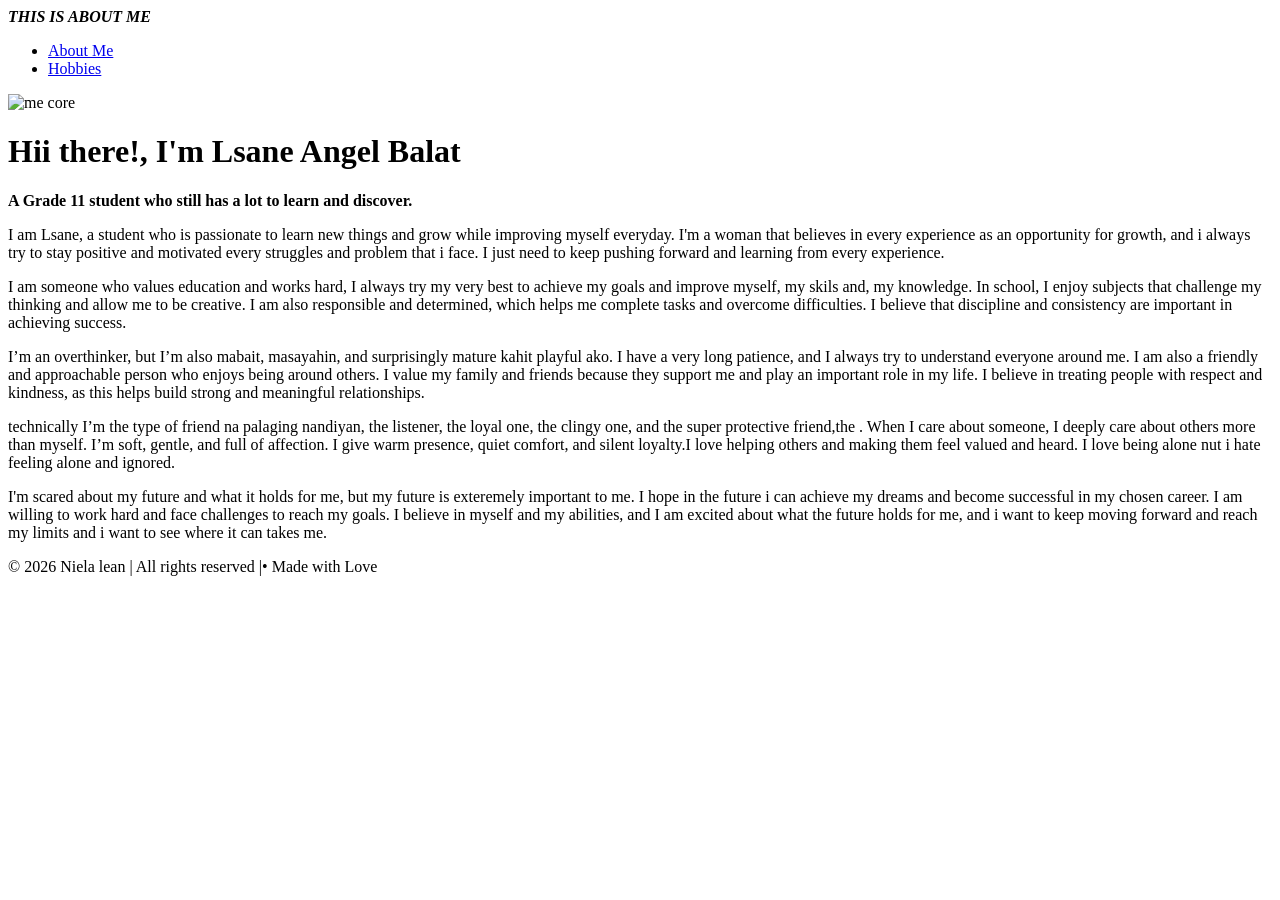
==== index.html @ 1f4e31eb "Add initial HTML structure for personal webpage" ====
<!DOCTYPE html>
<html lang="en">
<head>
    <meta charset="UTF-8">
    <meta name="viewport" content="width=device-width, initial-scale=1.0">
    <title>THIS IS ABOUT ME</title>
    <link rel="stylesheet" href="style.css">
</head>
<body>
    <nav id="navbar">
        <div class="logo"><strong><em>THIS IS ABOUT ME</em></strong></div>
        <ul>
            <li><a href="index.html" class="active">About Me</a></li>
            <li><a href="hobbies.html">Hobbies</a></li>
        </ul>
    </nav>

    <header class="hero">
        <img src="pfp lean.jfif" alt="me core" class="profile-pic">
        <h1>Hii there!, I'm Lsane Angel Balat</h1>
        <p><strong>A Grade 11 student who still has a lot to learn and discover.</strong></p>
    </header>

    <main class="content">
        <section class="text-block">
            <p>I am Lsane, a student who is passionate to learn new things and grow while improving myself everyday. I'm a woman that believes in every experience as an opportunity for growth, and i always try to stay positive and motivated every struggles and problem that i face. I just need to keep pushing forward and learning from every experience.</p>
            
            <p>I am someone who values education and works hard, I always try my very best to achieve my goals and improve myself, my skils and, my knowledge. In school, I enjoy subjects that challenge my thinking and allow me to be creative. I am also responsible and determined, which helps me complete tasks and overcome difficulties. I believe that discipline and consistency are important in achieving success.</p>
            
            <p>I’m an overthinker, but I’m also mabait, masayahin, and surprisingly mature kahit playful ako. I have a very long patience, and I always try to understand everyone around me. I am also a friendly and approachable person who enjoys being around others. I value my family and friends because they support me and play an important role in my life. I believe in treating people with respect and kindness, as this helps build strong and meaningful relationships.</p>
            
            <p>technically I’m the type of friend na palaging nandiyan, the listener, the loyal one, the clingy one, and the super protective friend,the . When I care about someone, I deeply care about others more than myself.  I’m soft, gentle, and full of affection. I give warm presence, quiet comfort, and silent loyalty.I love helping others and making them feel valued and heard. I love being alone nut i hate feeling alone and ignored.</p>
            
            <p>I'm scared about my future and what it holds for me, but my future is exteremely important to me. I hope in the future i can achieve my dreams and become successful in my chosen career. I am willing to work hard and face challenges to reach my goals. I believe in myself and my abilities, and I am excited about what the future holds for me, and i want to keep moving forward and reach my limits and i want to see where it can takes me. </p>
        </section>
    </main>

    <footer>
        <p>&copy; 2026 Niela lean | All rights reserved |• Made with Love</p>
    </footer>

    <script src="script.js"></script>
</body>
</html>
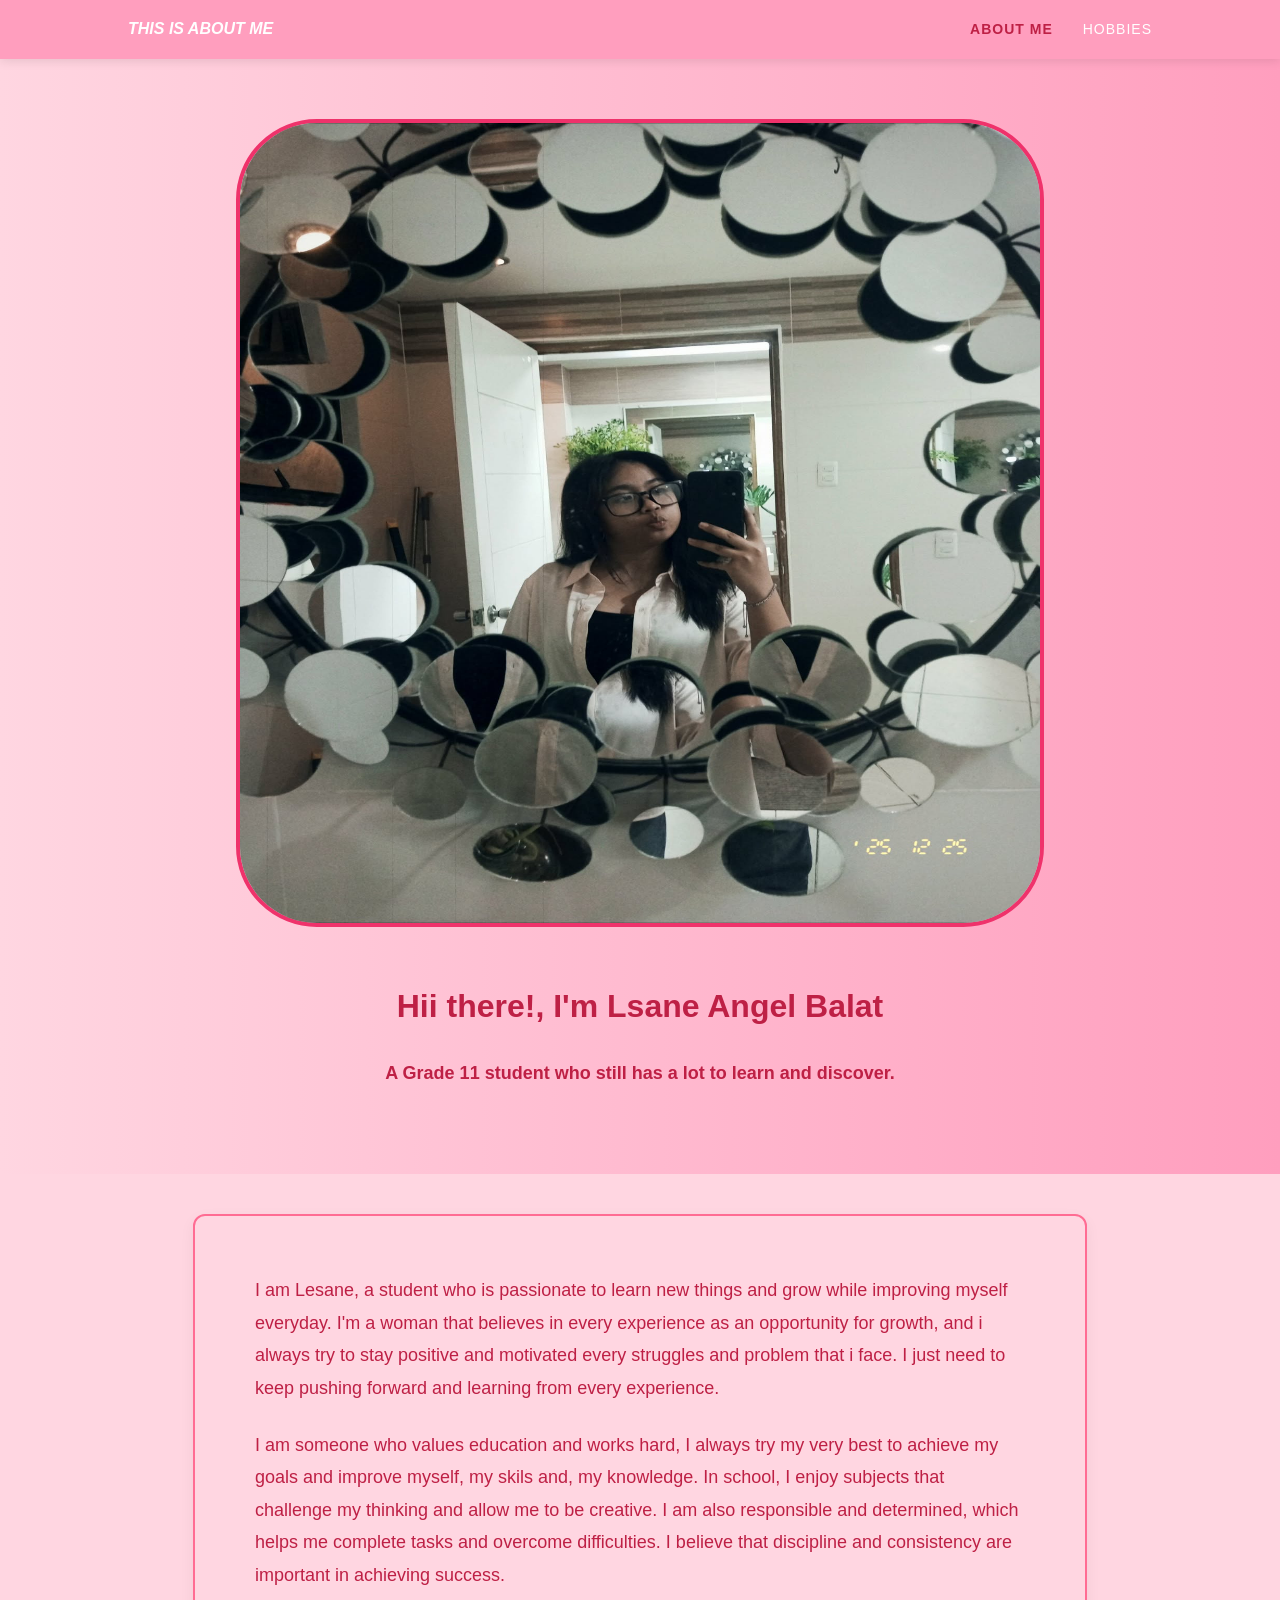
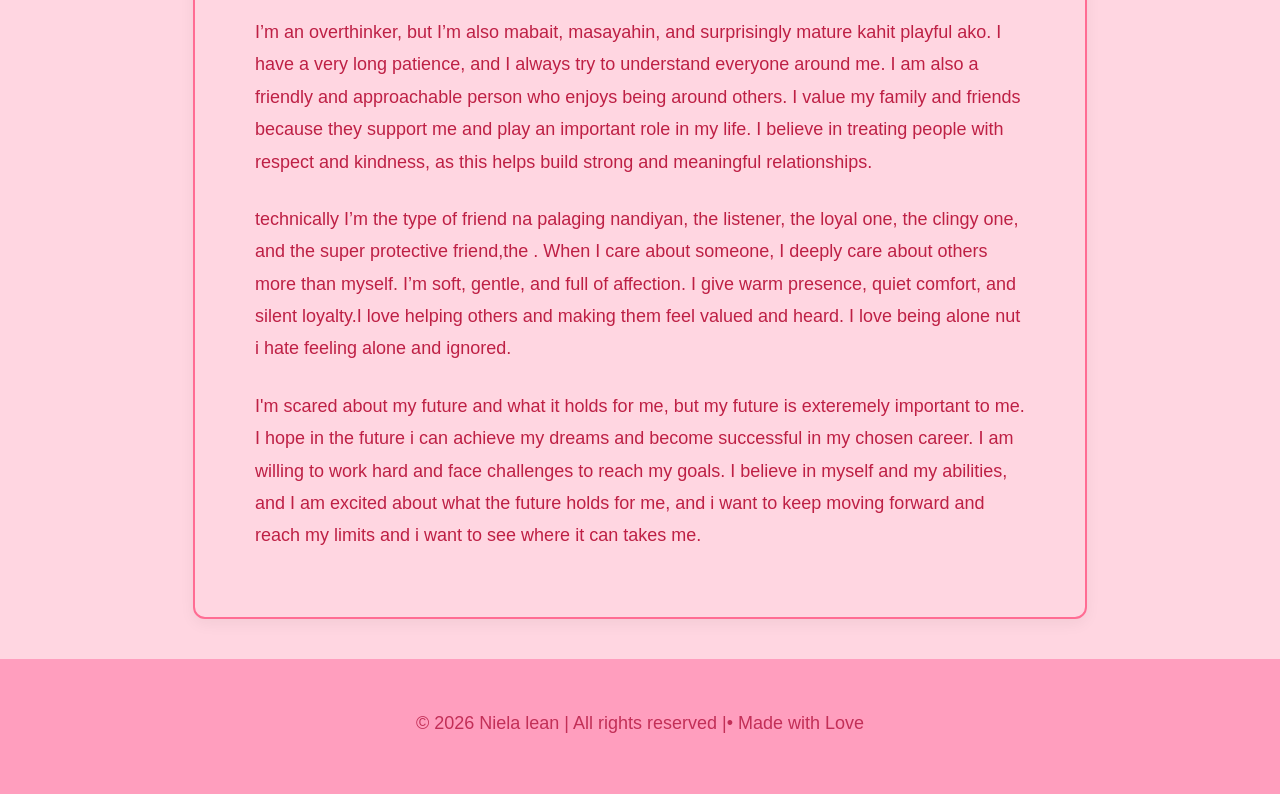
==== commit 181e00af: "Update index.html" ====
--- a/index.html
+++ b/index.html
@@ -23,7 +23,7 @@
 
     <main class="content">
         <section class="text-block">
-            <p>I am Lsane, a student who is passionate to learn new things and grow while improving myself everyday. I'm a woman that believes in every experience as an opportunity for growth, and i always try to stay positive and motivated every struggles and problem that i face. I just need to keep pushing forward and learning from every experience.</p>
+            <p>I am Lesane, a student who is passionate to learn new things and grow while improving myself everyday. I'm a woman that believes in every experience as an opportunity for growth, and i always try to stay positive and motivated every struggles and problem that i face. I just need to keep pushing forward and learning from every experience.</p>
             
             <p>I am someone who values education and works hard, I always try my very best to achieve my goals and improve myself, my skils and, my knowledge. In school, I enjoy subjects that challenge my thinking and allow me to be creative. I am also responsible and determined, which helps me complete tasks and overcome difficulties. I believe that discipline and consistency are important in achieving success.</p>
             
--- a/style.css
+++ b/style.css
@@ -0,0 +1,115 @@
+body {
+    font-family: 'Helvetica Neue', Poppins, Arial, sans-serif;
+    margin: 0;
+    line-height: 1.8;
+    color:#be2045;
+    background-color: #ffd6e1;
+}
+
+#navbar {
+    background: #ff9ebe;
+    color:#ffffff;
+    display: flex;
+    justify-content: space-between;
+    align-items: center;
+    padding: 15px 10%;
+    position: sticky;
+    top: 0;
+    box-shadow: 0 2px 10px #0000001a;
+}
+
+#navbar ul {
+    list-style: none;
+    margin: 0;
+    display: flex;
+}
+
+#navbar li { margin-left: 30px; }
+
+#navbar a {
+    color:#ffffff;
+    text-decoration: none;
+    text-transform: uppercase;
+    font-size: 14px;
+    letter-spacing: 1px;
+}
+
+#navbar a.active { color: #be2045; font-weight: bold; }
+ 
+.hero {
+    background: linear-gradient(to right, #ffd6e1 0%, #ff9ebe 100%);
+    color: #be2045;
+    text-align: center;
+    padding: 60px 20px;
+}
+
+.profile-pic {
+    width: 800px;
+    height: 800px;
+    border-radius: 10%;
+    border: 4px solid #ef326b;
+    margin-bottom: 20px;
+}
+
+.content {
+    max-width: 850px;
+    margin: 40px auto;
+    padding: 0 20px;
+    background: #ffd6e1;
+    border:#ff6c93 2px solid;
+    border-radius: 12px;
+    box-shadow: 0 5px 15px #0000000d;
+}
+
+.text-block, .hobby-section { padding: 40px; }
+
+p { margin-bottom: 25px; font-size: 18px; }
+
+button#welcome-btn {
+    display: block;
+    margin: 30px auto;
+    padding: 12px 25px;
+    background-color: #ef326b;
+    color: #fff;
+    border: none;
+    border-radius: 25px;
+    font-size: 16px;
+    cursor: pointer;
+}
+
+.hobby-img {
+    width: 100%;
+    height: 300px;
+    object-fit: cover;
+    border-radius: 8px;
+    margin-bottom: 30px;
+}
+
+.hobby-card {
+    padding: 20px;
+    margin-bottom: 20px;
+    border: 2px solid transparent;
+    transition: all 0.3s ease;
+    border-radius: 10px;
+}
+
+.hobby-card:hover {
+    background-color: #ff6c93;
+    border-color: #ef326b;
+    transform: translateY(-5px); 
+    box-shadow: 0 10px 20px #0000001a;
+}
+
+.hobby-card:active {
+    transform: scale(0.98);
+    background-color: #ff6c93;
+}
+
+footer {
+    background:#ff9ebe;
+    color:#c22f57;
+    text-align: center;
+    padding: 30px;
+    font-size: 14px;
+}
+
